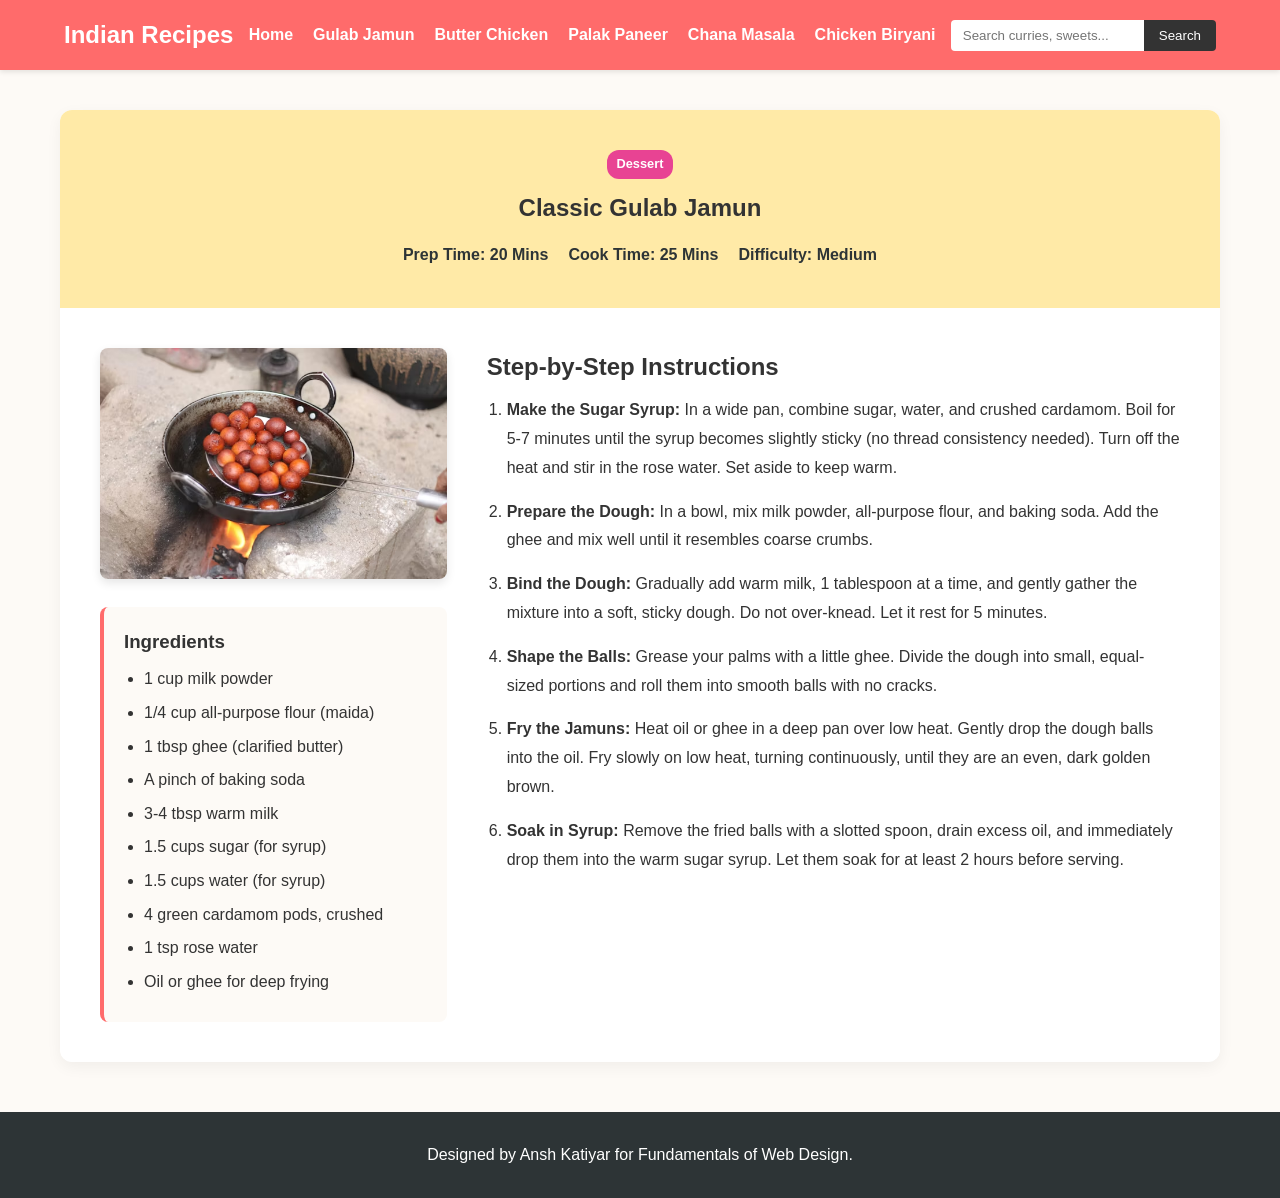
==== recipe1.html @ 839e6054 "first commit" ====
<!DOCTYPE html>
<html lang="en">
<head>
    <meta charset="UTF-8">
    <meta name="viewport" content="width=device-width, initial-scale=1.0">
    <title>Gulab Jamun | Indian Spice</title>
    <link rel="stylesheet" href="css/style.css">
</head>
<body>

    <header>
        <a href="index.html" class="logo">Indian Recipes</a>
        <nav>
            <ul>
                <li><a href="index.html">Home</a></li>
                <li><a href="recipe1.html">Gulab Jamun</a></li>
                <li><a href="recipe2.html">Butter Chicken</a></li>
                <li><a href="recipe3.html">Palak Paneer</a></li>
                <li><a href="recipe4.html">Chana Masala</a></li>
                <li><a href="recipe5.html">Chicken Biryani</a></li>
            </ul>
        </nav>
        <div class="search-container">
            <input type="text" placeholder="Search curries, sweets...">
            <button type="button">Search</button>
        </div>
    </header>

    <div class="container">
        <article class="recipe-detail animate-fade">
            <div class="recipe-header">
                <span class="badge dessert">Dessert</span>
                <h1>Classic Gulab Jamun</h1>
                <div class="recipe-meta">
                    <span> Prep Time: 20 Mins</span>
                    <span> Cook Time: 25 Mins</span>
                    <span> Difficulty: Medium</span>
                </div>
            </div>

            <div class="recipe-body">
                <div>
                    <img src="/images/gulab-jamun.avif" width="800" alt="Gulab Jamun" class="recipe-img-large">
                    <div class="ingredients-box" style="margin-top: 20px;">
                        <h3>Ingredients</h3>
                        <ul>
                            <li>1 cup milk powder</li>
                            <li>1/4 cup all-purpose flour (maida)</li>
                            <li>1 tbsp ghee (clarified butter)</li>
                            <li>A pinch of baking soda</li>
                            <li>3-4 tbsp warm milk</li>
                            <li>1.5 cups sugar (for syrup)</li>
                            <li>1.5 cups water (for syrup)</li>
                            <li>4 green cardamom pods, crushed</li>
                            <li>1 tsp rose water</li>
                            <li>Oil or ghee for deep frying</li>
                        </ul>
                    </div>
                </div>

                <div class="instructions-box">
                    <h2>Step-by-Step Instructions</h2>
                    <ol>
                        <li><strong>Make the Sugar Syrup:</strong> In a wide pan, combine sugar, water, and crushed cardamom. Boil for 5-7 minutes until the syrup becomes slightly sticky (no thread consistency needed). Turn off the heat and stir in the rose water. Set aside to keep warm.</li>
                        <li><strong>Prepare the Dough:</strong> In a bowl, mix milk powder, all-purpose flour, and baking soda. Add the ghee and mix well until it resembles coarse crumbs.</li>
                        <li><strong>Bind the Dough:</strong> Gradually add warm milk, 1 tablespoon at a time, and gently gather the mixture into a soft, sticky dough. Do not over-knead. Let it rest for 5 minutes.</li>
                        <li><strong>Shape the Balls:</strong> Grease your palms with a little ghee. Divide the dough into small, equal-sized portions and roll them into smooth balls with no cracks.</li>
                        <li><strong>Fry the Jamuns:</strong> Heat oil or ghee in a deep pan over low heat. Gently drop the dough balls into the oil. Fry slowly on low heat, turning continuously, until they are an even, dark golden brown.</li>
                        <li><strong>Soak in Syrup:</strong> Remove the fried balls with a slotted spoon, drain excess oil, and immediately drop them into the warm sugar syrup. Let them soak for at least 2 hours before serving.</li>
                    </ol>
                </div>
            </div>
        </article>
    </div>

    <footer>
        <p>Designed by Ansh Katiyar for Fundamentals of Web Design.</p>
    </footer>

</body>
</html>
---- css/style.css ----
* {
    margin: 0;
    padding: 0;
    box-sizing: border-box;
}

body {
    font-family: 'Segoe UI', Tahoma, Geneva, Verdana, sans-serif;
    line-height: 1.6;
    color: #333;
    background-color: #fdfaf6;
}
@keyframes fadeInSlideUp {
    from {
        opacity: 0;
        transform: translateY(20px);
    }
    to {
        opacity: 1;
        transform: translateY(0);
    }
}

.animate-fade {
    animation: fadeInSlideUp 0.8s ease-out forwards;
}
header {
    background-color: #ff6b6b;
    padding: 1rem 5%;
    display: flex; 
    justify-content: space-between;
    align-items: center;
    position: sticky;
    top: 0;
    z-index: 100;
    box-shadow: 0 2px 5px rgba(0,0,0,0.1);
}

.logo {
    color: white;
    text-decoration: none;
    font-size: 1.5rem;
    font-weight: bold;
}

nav ul {
    list-style: none;
    display: flex;
    gap: 20px;
}

nav a {
    color: white;
    text-decoration: none;
    font-weight: bold;
    transition: color 0.3s;
}

nav a:hover {
    color: #ffeaa7; 
}
.search-container {
    display: flex;
}

.search-container input {
    padding: 8px 12px;
    border: none;
    border-radius: 4px 0 0 4px;
    outline: none;
}

.search-container button {
    padding: 8px 15px;
    background-color: #333;
    color: white;
    border: none;
    border-radius: 0 4px 4px 0;
    cursor: pointer;
    transition: background-color 0.3s;
}

.search-container button:hover {
    background-color: #555;
}
.container {
    max-width: 1200px;
    margin: 40px auto;
    padding: 0 20px;
}
.hero {
    text-align: center;
    padding: 60px 20px;
    background-color: white;
    border-radius: 10px;
    box-shadow: 0 4px 15px rgba(0,0,0,0.05);
    margin-bottom: 50px;
}

.hero h1 {
    font-size: 2.8rem;
    color: #2d3436;
    margin-bottom: 15px;
}
.category-filters {
    display: flex;
    justify-content: center;
    gap: 15px;
    margin-bottom: 30px;
}

.cat-btn {
    padding: 8px 20px;
    border: 2px solid #ff6b6b;
    background: transparent;
    color: #ff6b6b;
    border-radius: 20px;
    font-weight: bold;
    cursor: pointer;
    transition: all 0.3s;
}

.cat-btn:hover {
    background: #ff6b6b;
    color: white;
}
.recipe-grid {
    display: grid; 
    grid-template-columns: repeat(auto-fit, minmax(300px, 1fr));
    gap: 30px;
}

.card {
    background: white;
    border-radius: 12px;
    overflow: hidden;
    box-shadow: 0 5px 15px rgba(0,0,0,0.08);
    transition: transform 0.3s ease, box-shadow 0.3s ease;
    opacity: 0;
}
.card:nth-child(1) { animation-delay: 0.1s; }
.card:nth-child(2) { animation-delay: 0.3s; }
.card:nth-child(3) { animation-delay: 0.5s; }

.card:hover {
    transform: translateY(-8px);
    box-shadow: 0 10px 25px rgba(0,0,0,0.15);
}

.card img {
    width: 100%;
    height: 220px;
    object-fit: cover;
    display: block;
}

.card-content {
    padding: 20px;
}

.badge {
    display: inline-block;
    padding: 4px 10px;
    font-size: 0.8rem;
    border-radius: 12px;
    color: white;
    margin-bottom: 10px;
    font-weight: bold;
}
.badge.veg { background-color: #00b894; }
.badge.non-veg { background-color: #d63031; }
.badge.dessert { background-color: #e84393; }

.btn-primary {
    display: inline-block;
    margin-top: 15px;
    padding: 10px 20px;
    background-color: #ff6b6b;
    color: white;
    text-decoration: none;
    border-radius: 5px;
    transition: 0.3s;
}

.btn-primary:hover {
    background-color: #ee5253;
}
.recipe-detail {
    background: white;
    border-radius: 12px;
    box-shadow: 0 5px 15px rgba(0,0,0,0.05);
    overflow: hidden;
}

.recipe-header {
    text-align: center;
    padding: 40px 20px;
    background-color: #ffeaa7;
}

.recipe-meta {
    display: flex;
    justify-content: center;
    gap: 20px;
    margin-top: 15px;
    font-weight: bold;
    color: #2d3436;
}

.recipe-body {
    display: grid;
    grid-template-columns: 1fr 2fr;
    gap: 40px;
    padding: 40px;
}

.recipe-img-large {
    width: 100%;
    border-radius: 8px;
    box-shadow: 0 4px 10px rgba(0,0,0,0.1);
}

.ingredients-box {
    background: #fdfaf6;
    padding: 20px;
    border-radius: 8px;
    border-left: 4px solid #ff6b6b;
}

.ingredients-box ul {
    margin-left: 20px;
    margin-top: 10px;
}

.ingredients-box li {
    margin-bottom: 8px;
}

.instructions-box ol {
    margin-left: 20px;
    margin-top: 10px;
}

.instructions-box li {
    margin-bottom: 15px;
    line-height: 1.8;
}
footer {
    text-align: center;
    padding: 30px;
    background-color: #2d3436;
    color: white;
    margin-top: 50px;
}
@media (max-width: 768px) {
    header {
        flex-direction: column;
        gap: 15px;
    }
    
    .recipe-body {
        grid-template-columns: 1fr;
        padding: 20px;
    }
}
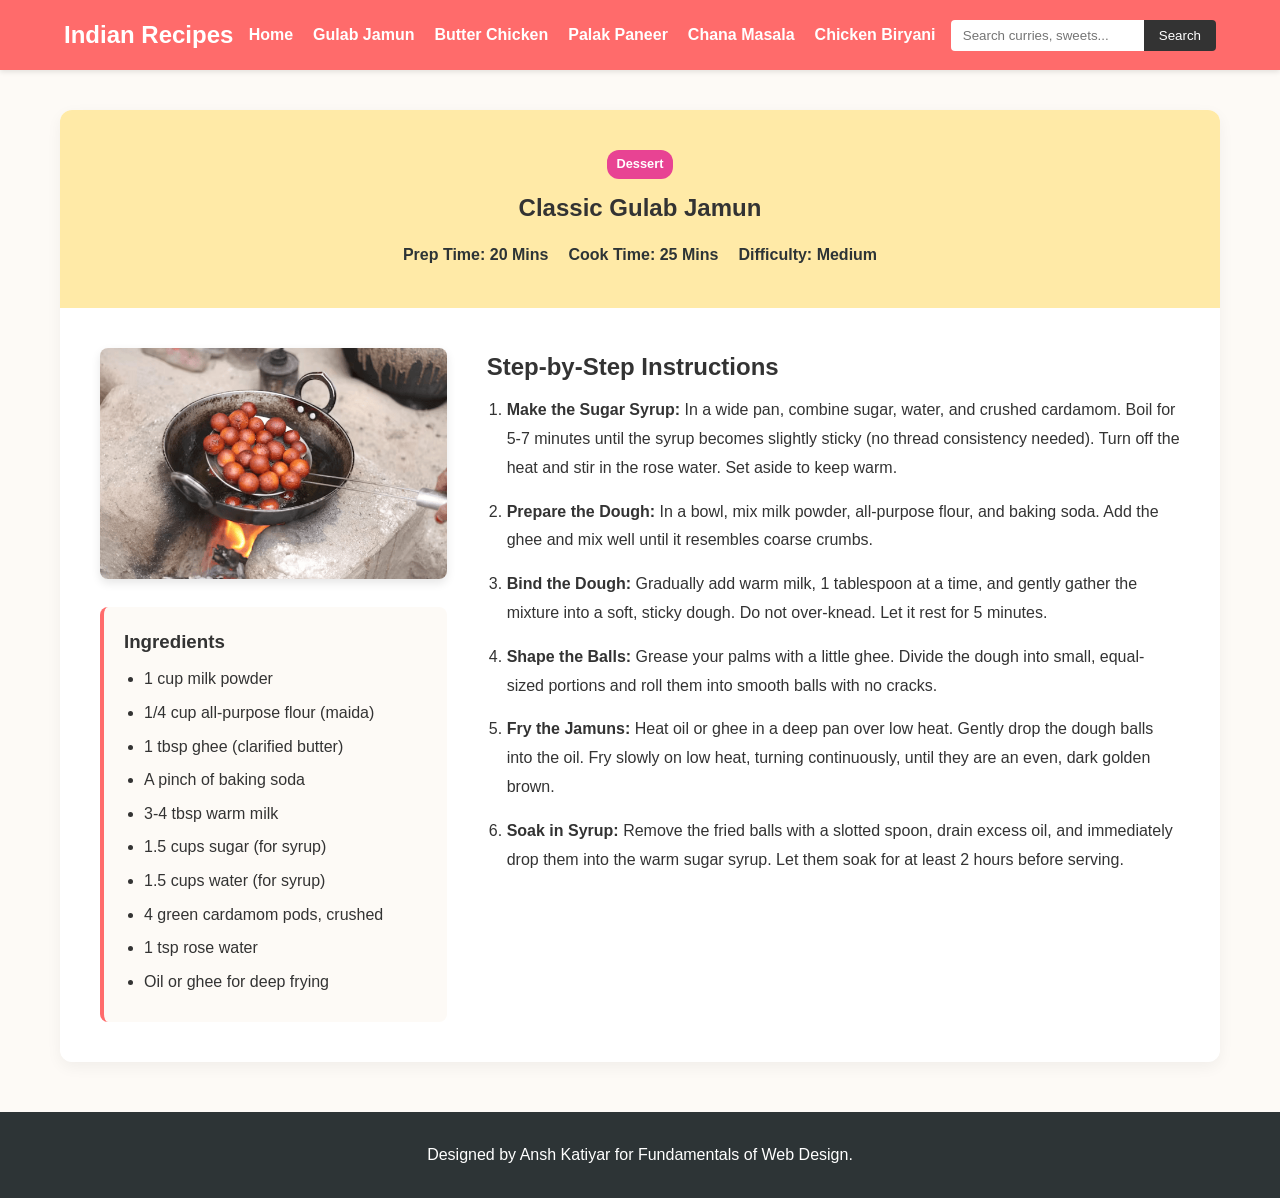
==== commit 826ea0b7: "." ====
--- a/recipe1.html
+++ b/recipe1.html
@@ -40,7 +40,7 @@
 
             <div class="recipe-body">
                 <div>
-                    <img src="/images/gulab-jamun.avif" width="800" alt="Gulab Jamun" class="recipe-img-large">
+                    <img src="/images/gulab-jamun.png" width="800" alt="Gulab Jamun" class="recipe-img-large">
                     <div class="ingredients-box" style="margin-top: 20px;">
                         <h3>Ingredients</h3>
                         <ul>
